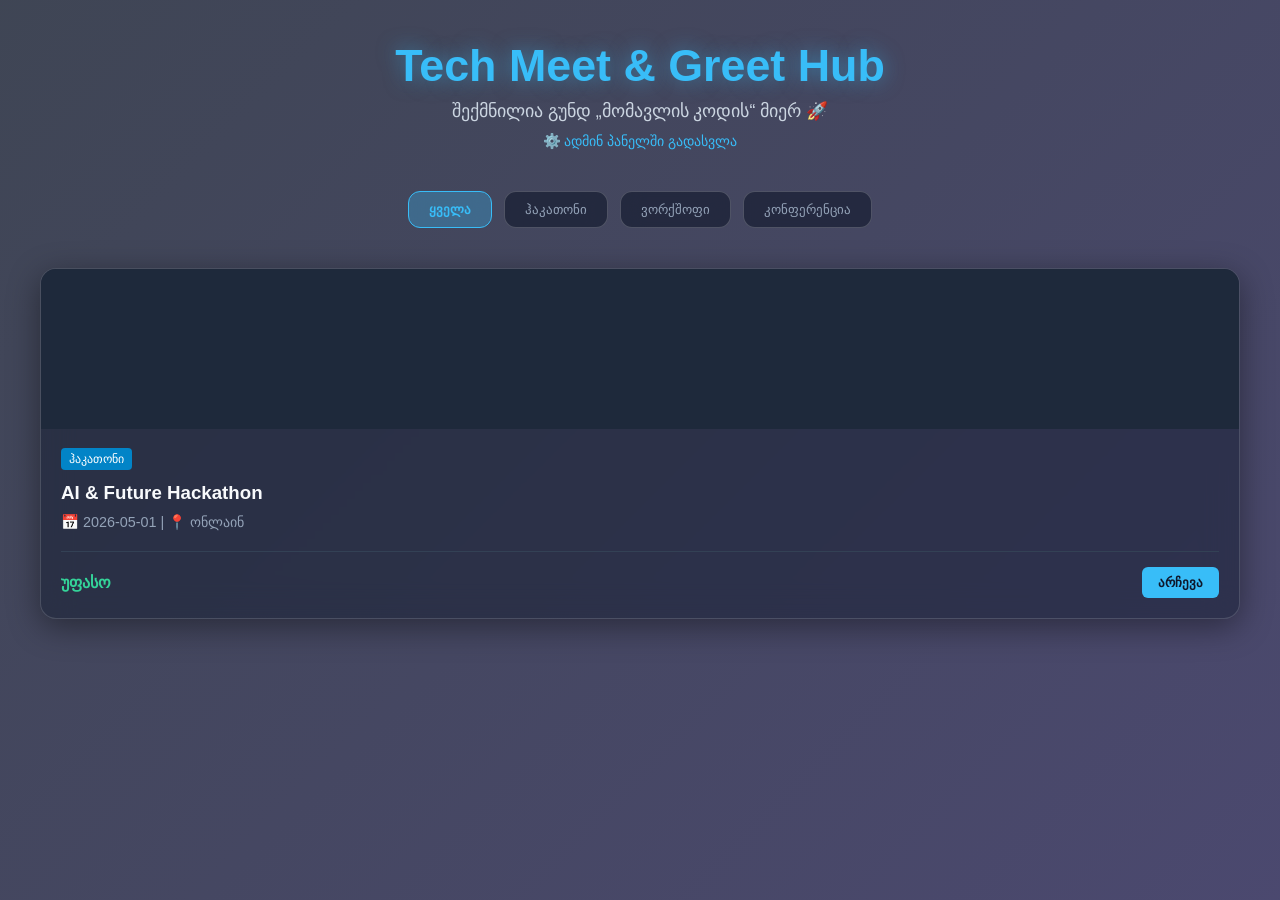
==== index.html @ 2d7cf1f2 "Add files via upload" ====
<!doctype html>
<html lang="ka">
  <head>
    <meta charset="UTF-8" />
    <meta name="viewport" content="width=device-width, initial-scale=1.0" />
    <title>Tech Meet & Greet Hub | მომავლის კოდი</title>
    <link rel="stylesheet" href="style.css" />
  </head>
  <body>
    <header>
      <h1>Tech Meet & Greet Hub</h1>
      <p>შექმნილია გუნდ „მომავლის კოდის“ მიერ 🚀</p>
      <p>
        <a
          href="admin.html"
          style="color: #38bdf8; text-decoration: none; font-size: 0.9rem"
          >⚙️ ადმინ პანელში გადასვლა</a
        >
      </p>
    </header>

    <main class="container">
      <!-- ფილტრების ვიზუალური UI -->
      <section class="filters">
        <button class="filter-btn active" data-filter="all">ყველა</button>
        <button class="filter-btn" data-filter="ჰაკათონი">ჰაკათონი</button>
        <button class="filter-btn" data-filter="ვორქშოფი">ვორქშოფი</button>
        <button class="filter-btn" data-filter="კონფერენცია">
          კონფერენცია
        </button>
      </section>

      <!-- კატალოგის Grid -->
      <section class="events-grid" id="eventsGrid">
        <div class="event-card">
          <div
            class="card-img"
            style="background-color: #1e293b; height: 160px"
          ></div>
          <div class="card-content" style="padding: 20px">
            <span
              class="badge"
              style="
                background: #0284c7;
                color: #fff;
                padding: 4px 8px;
                border-radius: 4px;
                font-size: 0.75rem;
              "
              >ჰაკათონი</span
            >
            <h3 style="margin: 15px 0 10px 0; color: #f8fafc">
              AI & Future Hackathon
            </h3>
            <p
              class="date"
              style="color: #94a3b8; font-size: 0.9rem; margin-bottom: 20px"
            >
              📅 2026-05-01 | 📍 ონლაინ
            </p>
            <div
              class="card-footer"
              style="
                display: flex;
                justify-content: space-between;
                align-items: center;
                border-top: 1px solid #334155;
                padding-top: 15px;
              "
            >
              <span class="price" style="color: #34d399; font-weight: bold"
                >უფასო</span
              >
              <button
                class="book-btn"
                style="
                  background: #38bdf8;
                  color: #0f172a;
                  border: none;
                  padding: 8px 16px;
                  border-radius: 6px;
                  font-weight: bold;
                  cursor: pointer;
                "
              >
                არჩევა
              </button>
            </div>
          </div>
        </div>
      </section>
    </main>
  </body>
</html>
---- style.css ----
* {
  margin: 0;
  padding: 0;
  box-sizing: border-box;
  font-family: "Segoe UI", Tahoma, Geneva, Verdana, sans-serif;
}

body {
  /* ვუმატებთ ფერად ფონს და ფონურ ტექნოლოგიურ სურათს, რომ მინის ეფექტი გამოჩნდეს */
  background:
    linear-gradient(135deg, rgba(15, 23, 42, 0.8), rgba(30, 27, 75, 0.8)),
    url("https://images.unsplash.com/photo-1518770660439-4636190af475?auto=format&fit=crop&w=1920&q=80");
  background-size: cover;
  background-position: center;
  background-attachment: fixed;
  color: #f8fafc;
  padding: 40px 20px;
  min-height: 100vh;
}

header {
  text-align: center;
  margin-bottom: 40px;
}

header h1 {
  font-size: 2.8rem;
  color: #38bdf8;
  margin-bottom: 10px;
  text-shadow: 0 0 20px rgba(56, 189, 248, 0.5);
}

header p {
  color: #cbd5e1;
  font-size: 1.1rem;
  margin-bottom: 8px;
}

.container {
  max-width: 1200px;
  margin: 0 auto;
}

.filters {
  display: flex;
  gap: 12px;
  justify-content: center;
  margin-bottom: 40px;
  flex-wrap: wrap;
}

.filter-btn {
  background: rgba(15, 23, 42, 0.6);
  backdrop-filter: blur(10px);
  -webkit-backdrop-filter: blur(10px);
  color: #94a3b8;
  border: 1px solid rgba(255, 255, 255, 0.2);
  padding: 10px 20px;
  border-radius: 12px;
  cursor: pointer;
  transition: all 0.3s ease;
}

.filter-btn:hover,
.filter-btn.active {
  background: rgba(56, 189, 248, 0.3);
  color: #38bdf8;
  border-color: #38bdf8;
  font-weight: 600;
}

.events-grid {
  display: grid;
  grid-template-columns: repeat(auto-fit, minmax(300px, 1fr));
  gap: 25px;
}

/* მინის გამჭვირვალე ბარათები */
.event-card {
  background: rgba(15, 23, 42, 0.45);
  backdrop-filter: blur(16px);
  -webkit-backdrop-filter: blur(16px);
  border: 1px solid rgba(255, 255, 255, 0.15);
  border-radius: 16px;
  overflow: hidden;
  box-shadow: 0 8px 32px 0 rgba(0, 0, 0, 0.4);
  transition:
    transform 0.3s ease,
    border-color 0.3s ease;
}

.event-card:hover {
  transform: translateY(-5px);
  border-color: rgba(56, 189, 248, 0.6);
}
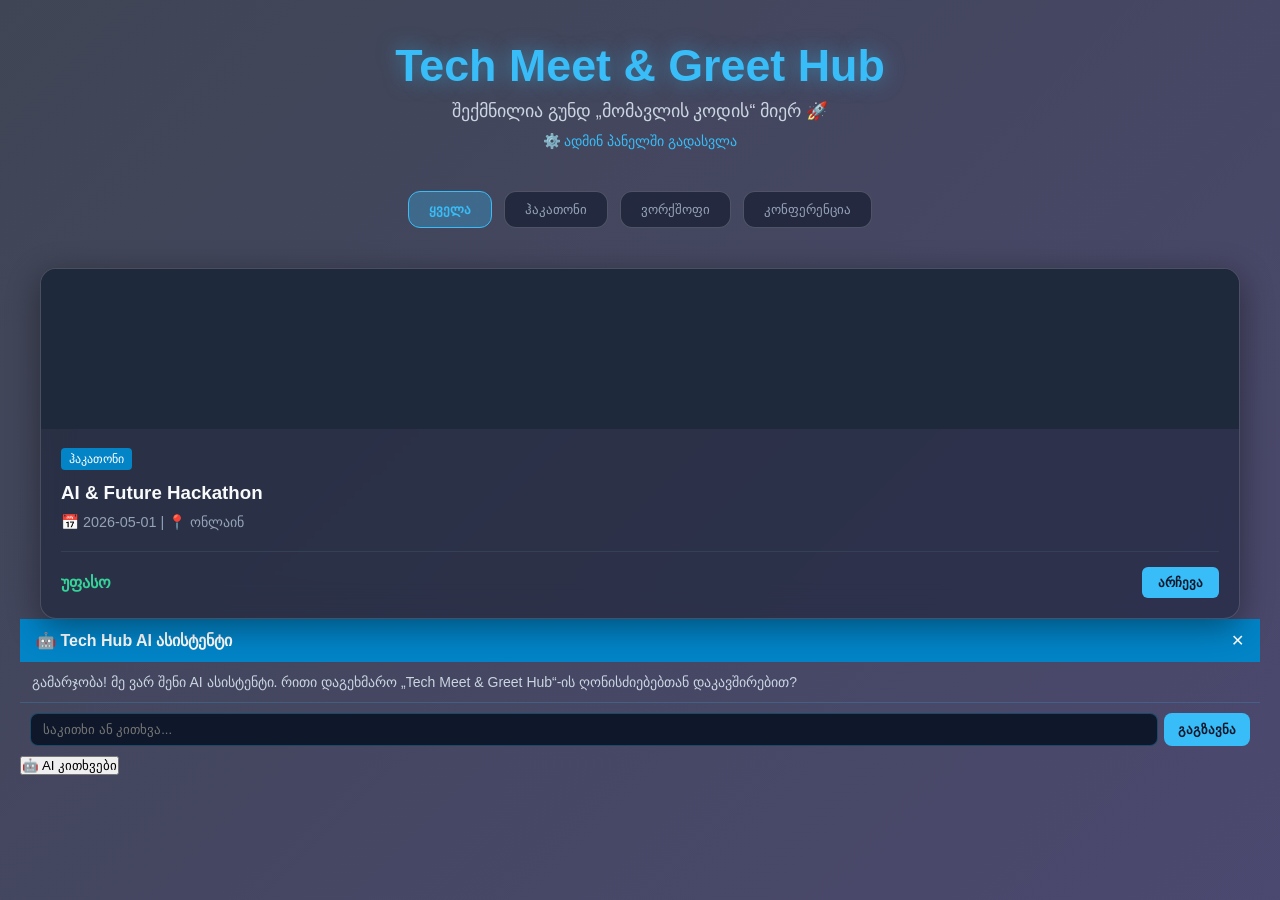
==== commit cca9b82d: "Implement AI chat widget in index.html Added AI chat widget for user interaction." ====
--- a/index.html
+++ b/index.html
@@ -25,18 +25,14 @@
         <button class="filter-btn active" data-filter="all">ყველა</button>
         <button class="filter-btn" data-filter="ჰაკათონი">ჰაკათონი</button>
         <button class="filter-btn" data-filter="ვორქშოფი">ვორქშოფი</button>
-        <button class="filter-btn" data-filter="კონფერენცია">
-          კონფერენცია
-        </button>
+        <button class="filter-btn" data-filter="კონფერენცია">კონფერენცია</button>
       </section>
 
-      <!-- კატალოგის Grid -->
+      <!-- ღონისძიებების ბადე -->
       <section class="events-grid" id="eventsGrid">
+        <!-- ბარათები იტვირთება დინამიკურად events.json-დან -->
         <div class="event-card">
-          <div
-            class="card-img"
-            style="background-color: #1e293b; height: 160px"
-          ></div>
+          <div style="background-color: #1e293b; height: 160px"></div>
           <div class="card-content" style="padding: 20px">
             <span
               class="badge"
@@ -90,5 +86,48 @@
         </div>
       </section>
     </main>
+
+    <!-- AI Chat Widget HTML -->
+    <div class="ai-chat-widget">
+      <div class="ai-chat-box" id="aiChatBox">
+        <div style="background: #0284c7; padding: 12px 16px; color: #fff; font-weight: bold; display: flex; justify-content: space-between; align-items: center;">
+          <span>🤖 Tech Hub AI ასისტენტი</span>
+          <button onclick="toggleAIChat()" style="background: none; border: none; color: #fff; font-size: 16px; cursor: pointer;">✕</button>
+        </div>
+        <div style="flex: 1; padding: 12px; overflow-y: auto; color: #cbd5e1; font-size: 14px;" id="aiChatMessages">
+          გამარჯობა! მე ვარ შენი AI ასისტენტი. რითი დაგეხმარო „Tech Meet & Greet Hub“-ის ღონისძიებებთან დაკავშირებით?
+        </div>
+        <div style="padding: 10px; border-top: 1px solid rgba(56, 189, 248, 0.2); display: flex; gap: 6px;">
+          <input type="text" id="aiUserInput" placeholder="საკითხი ან კითხვა..." style="flex: 1; background: #0f172a; border: 1px solid rgba(56, 189, 248, 0.3); padding: 8px 12px; border-radius: 8px; color: #fff; font-size: 13px; outline: none;" />
+          <button onclick="sendAIMessage()" style="background: #38bdf8; color: #0f172a; border: none; padding: 8px 14px; border-radius: 8px; font-weight: bold; cursor: pointer;">გაგზავნა</button>
+        </div>
+      </div>
+      <button class="ai-chat-btn" onclick="toggleAIChat()">
+        <span>🤖</span> AI კითხვები
+      </button>
+    </div>
+
+    <script>
+      function toggleAIChat() {
+        const box = document.getElementById('aiChatBox');
+        box.classList.toggle('active');
+      }
+
+      function sendAIMessage() {
+        const input = document.getElementById('aiUserInput');
+        const messages = document.getElementById('aiChatMessages');
+        if (!input.value.trim()) return;
+
+        messages.innerHTML += `<div style="margin-bottom: 8px; text-align: right;"><span style="background: #0284c7; color: #fff; padding: 6px 10px; border-radius: 8px; display: inline-block;">${input.value}</span></div>`;
+        
+        const userText = input.value;
+        input.value = '';
+
+        setTimeout(() => {
+          messages.innerHTML += `<div style="margin-bottom: 8px; text-align: left;"><span style="background: #1e293b; color: #38bdf8; padding: 6px 10px; border-radius: 8px; display: inline-block; border: 1px solid rgba(56,189,248,0.2);">მესმის შენი! „${userText}“-თან დაკავშირებით უახლოეს ვორქშოფებზე ინფორმაციას მალე მოგაწვდი.</span></div>`;
+          messages.scrollTop = messages.scrollHeight;
+        }, 600);
+      }
+    </script>
   </body>
 </html>
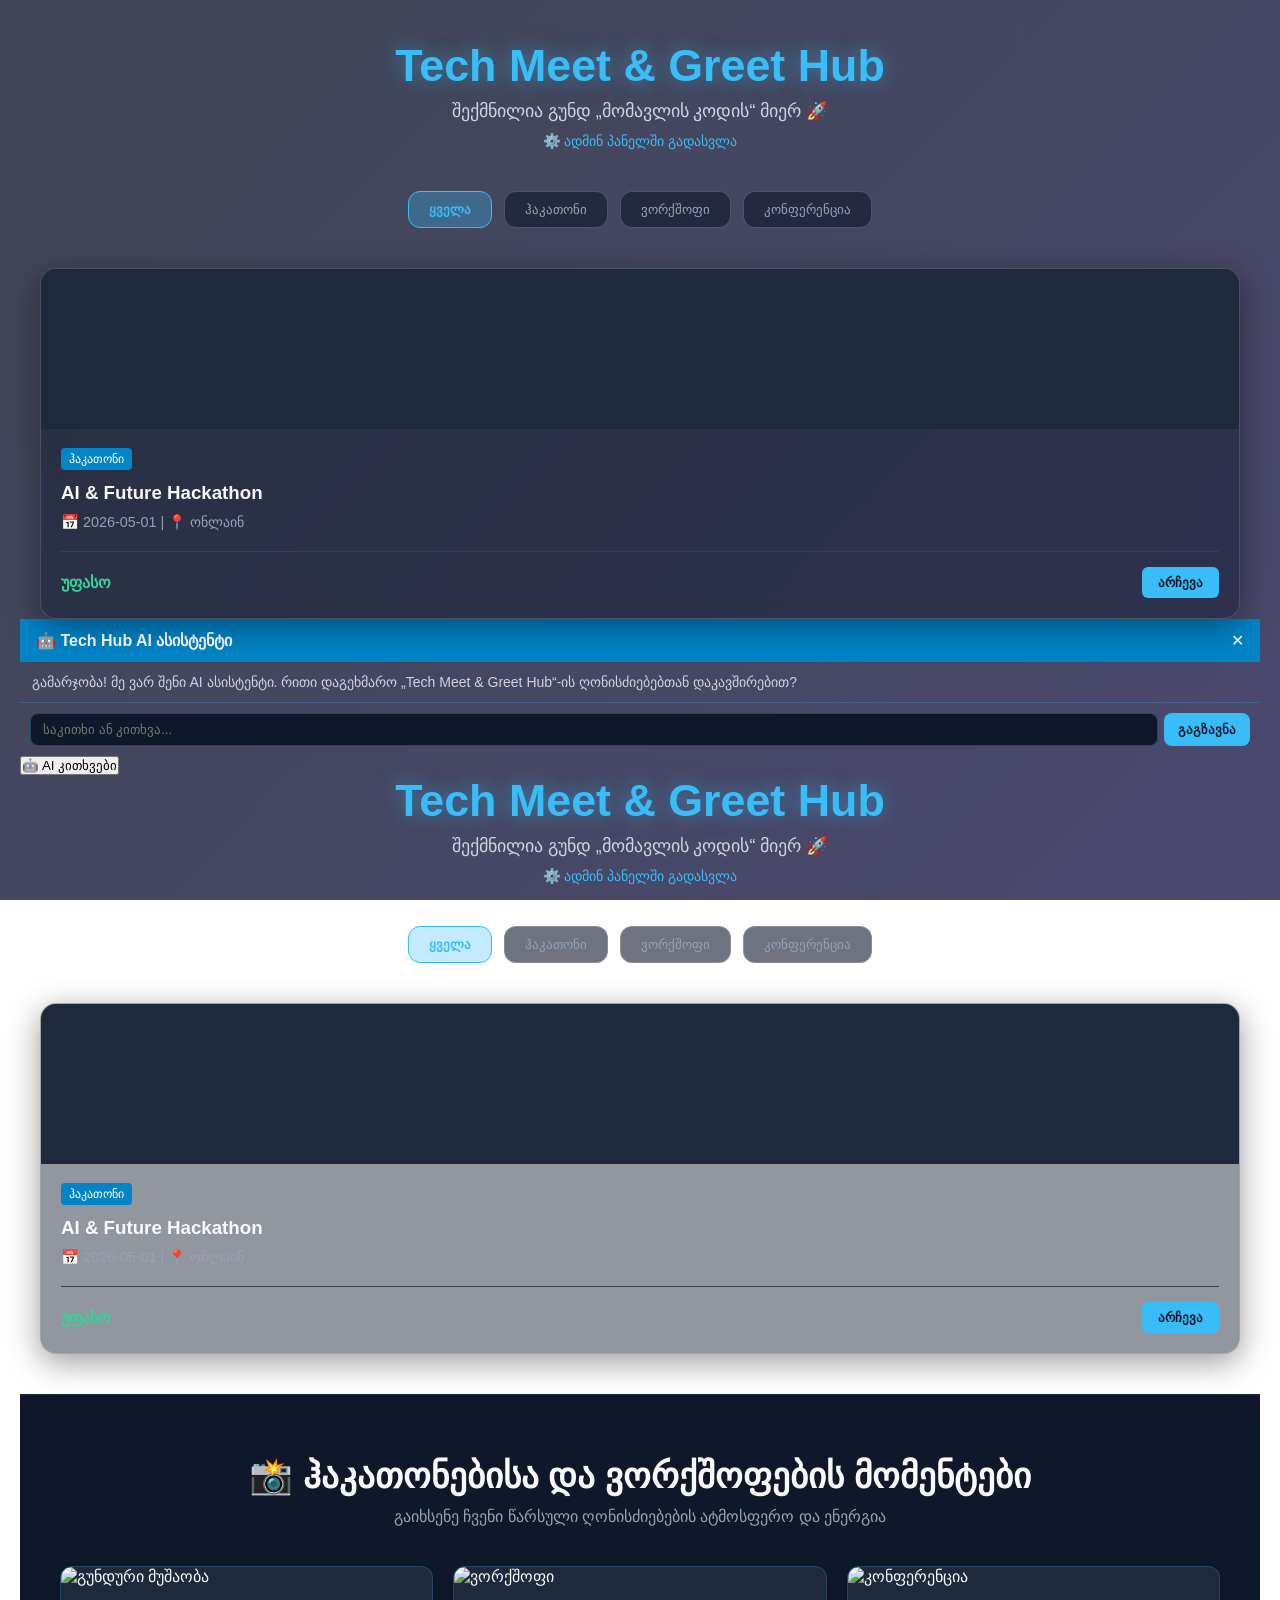
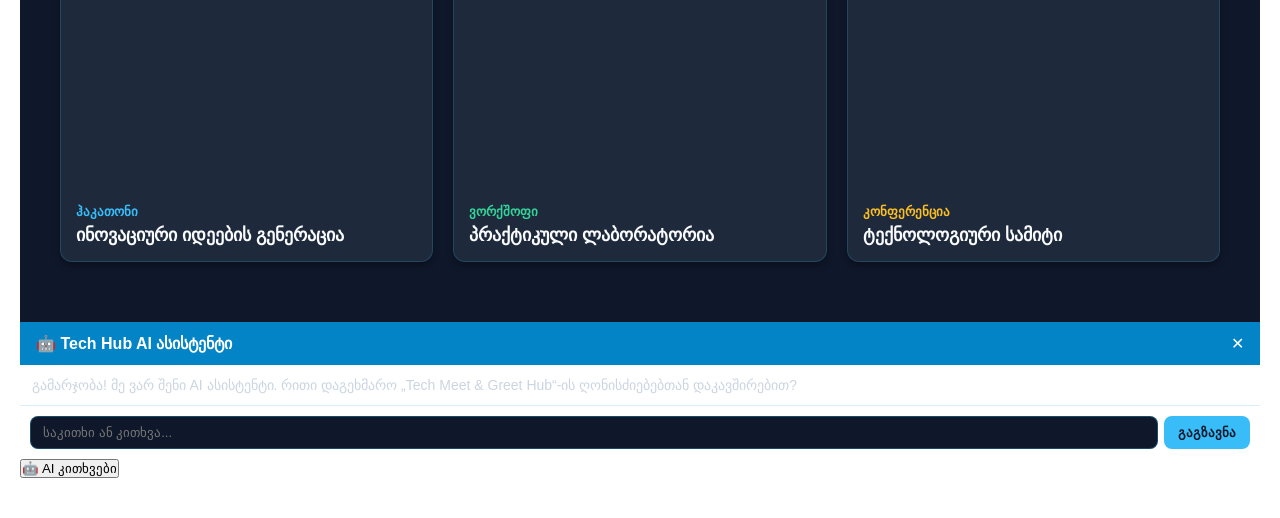
==== commit 56ac874b: "Update index.html" ====
--- a/index.html
+++ b/index.html
@@ -128,6 +128,176 @@
           messages.scrollTop = messages.scrollHeight;
         }, 600);
       }
+    </script><!doctype html>
+<html lang="ka">
+  <head>
+    <meta charset="UTF-8" />
+    <meta name="viewport" content="width=device-width, initial-scale=1.0" />
+    <title>Tech Meet & Greet Hub | მომავლის კოდი</title>
+    <link rel="stylesheet" href="style.css" />
+  </head>
+  <body>
+    <header>
+      <h1>Tech Meet & Greet Hub</h1>
+      <p>შექმნილია გუნდ „მომავლის კოდის“ მიერ 🚀</p>
+      <p>
+        <a
+          href="admin.html"
+          style="color: #38bdf8; text-decoration: none; font-size: 0.9rem"
+          >⚙️ ადმინ პანელში გადასვლა</a
+        >
+      </p>
+    </header>
+
+    <main class="container">
+      <!-- ფილტრების ვიზუალური UI -->
+      <section class="filters">
+        <button class="filter-btn active" data-filter="all">ყველა</button>
+        <button class="filter-btn" data-filter="ჰაკათონი">ჰაკათონი</button>
+        <button class="filter-btn" data-filter="ვორქშოფი">ვორქშოფი</button>
+        <button class="filter-btn" data-filter="კონფერენცია">კონფერენცია</button>
+      </section>
+
+      <!-- ღონისძიებების ბადე -->
+      <section class="events-grid" id="eventsGrid">
+        <div class="event-card">
+          <div style="background-color: #1e293b; height: 160px"></div>
+          <div class="card-content" style="padding: 20px">
+            <span
+              class="badge"
+              style="
+                background: #0284c7;
+                color: #fff;
+                padding: 4px 8px;
+                border-radius: 4px;
+                font-size: 0.75rem;
+              "
+              >ჰაკათონი</span
+            >
+            <h3 style="margin: 15px 0 10px 0; color: #f8fafc">
+              AI & Future Hackathon
+            </h3>
+            <p
+              class="date"
+              style="color: #94a3b8; font-size: 0.9rem; margin-bottom: 20px"
+            >
+              📅 2026-05-01 | 📍 ონლაინ
+            </p>
+            <div
+              class="card-footer"
+              style="
+                display: flex;
+                justify-content: space-between;
+                align-items: center;
+                border-top: 1px solid #334155;
+                padding-top: 15px;
+              "
+            >
+              <span class="price" style="color: #34d399; font-weight: bold"
+                >უფასო</span
+              >
+              <button
+                class="book-btn"
+                style="
+                  background: #38bdf8;
+                  color: #0f172a;
+                  border: none;
+                  padding: 8px 16px;
+                  border-radius: 6px;
+                  font-weight: bold;
+                  cursor: pointer;
+                "
+              >
+                არჩევა
+              </button>
+            </div>
+          </div>
+        </div>
+      </section>
+    </main>
+
+    <!-- PHOTO GALLERY SECTION -->
+    <section class="gallery-section" style="padding: 60px 0; background-color: #0f172a; border-top: 1px solid #1e293b; margin-top: 40px;">
+        <div class="container" style="max-width: 1200px; margin: 0 auto; padding: 0 20px;">
+            <h2 style="color: #f8fafc; text-align: center; font-size: 2.2rem; margin-bottom: 10px;">📸 ჰაკათონებისა და ვორქშოფების მომენტები</h2>
+            <p style="color: #94a3b8; text-align: center; margin-bottom: 40px; font-size: 1rem;">გაიხსენე ჩვენი წარსული ღონისძიებების ატმოსფერო და ენერგია</p>
+            
+            <div class="gallery-grid" style="display: grid; grid-template-columns: repeat(auto-fit, minmax(300px, 1fr)); gap: 20px;">
+                
+                <!-- სურათი 1 -->
+                <div class="gallery-item" style="background: #1e293b; border-radius: 12px; overflow: hidden; border: 1px solid rgba(56,189,248,0.2); box-shadow: 0 4px 6px rgba(0,0,0,0.3);">
+                    <img src="https://images.unsplash.com/photo-1531482615713-2afd69097998?auto=format&fit=crop&w=600&q=80" alt="გუნდური მუშაობა" style="width: 100%; height: 220px; object-fit: cover; display: block;">
+                    <div style="padding: 15px;">
+                        <span style="color: #38bdf8; font-size: 0.8rem; font-weight: bold;">ჰაკათონი</span>
+                        <h4 style="color: #f8fafc; margin: 5px 0 0 0; font-size: 1.1rem;">ინოვაციური იდეების გენერაცია</h4>
+                    </div>
+                </div>
+                
+                <!-- სურათი 2 -->
+                <div class="gallery-item" style="background: #1e293b; border-radius: 12px; overflow: hidden; border: 1px solid rgba(56,189,248,0.2); box-shadow: 0 4px 6px rgba(0,0,0,0.3);">
+                    <img src="https://images.unsplash.com/photo-1517245386807-bb43f82c33c4?auto=format&fit=crop&w=600&q=80" alt="ვორქშოფი" style="width: 100%; height: 220px; object-fit: cover; display: block;">
+                    <div style="padding: 15px;">
+                        <span style="color: #34d399; font-size: 0.8rem; font-weight: bold;">ვორქშოფი</span>
+                        <h4 style="color: #f8fafc; margin: 5px 0 0 0; font-size: 1.1rem;">პრაქტიკული ლაბორატორია</h4>
+                    </div>
+                </div>
+                
+                <!-- სურათი 3 -->
+                <div class="gallery-item" style="background: #1e293b; border-radius: 12px; overflow: hidden; border: 1px solid rgba(56,189,248,0.2); box-shadow: 0 4px 6px rgba(0,0,0,0.3);">
+                    <img src="https://images.unsplash.com/photo-1540575467063-178a50c2df87?auto=format&fit=crop&w=600&q=80" alt="კონფერენცია" style="width: 100%; height: 220px; object-fit: cover; display: block;">
+                    <div style="padding: 15px;">
+                        <span style="color: #fbbf24; font-size: 0.8rem; font-weight: bold;">კონფერენცია</span>
+                        <h4 style="color: #f8fafc; margin: 5px 0 0 0; font-size: 1.1rem;">ტექნოლოგიური სამიტი</h4>
+                    </div>
+                </div>
+
+            </div>
+        </div>
+    </section>
+
+    <!-- AI Chat Widget HTML -->
+    <div class="ai-chat-widget">
+      <div class="ai-chat-box" id="aiChatBox">
+        <div style="background: #0284c7; padding: 12px 16px; color: #fff; font-weight: bold; display: flex; justify-content: space-between; align-items: center;">
+          <span>🤖 Tech Hub AI ასისტენტი</span>
+          <button onclick="toggleAIChat()" style="background: none; border: none; color: #fff; font-size: 16px; cursor: pointer;">✕</button>
+        </div>
+        <div style="flex: 1; padding: 12px; overflow-y: auto; color: #cbd5e1; font-size: 14px;" id="aiChatMessages">
+          გამარჯობა! მე ვარ შენი AI ასისტენტი. რითი დაგეხმარო „Tech Meet & Greet Hub“-ის ღონისძიებებთან დაკავშირებით?
+        </div>
+        <div style="padding: 10px; border-top: 1px solid rgba(56, 189, 248, 0.2); display: flex; gap: 6px;">
+          <input type="text" id="aiUserInput" placeholder="საკითხი ან კითხვა..." style="flex: 1; background: #0f172a; border: 1px solid rgba(56, 189, 248, 0.3); padding: 8px 12px; border-radius: 8px; color: #fff; font-size: 13px; outline: none;" />
+          <button onclick="sendAIMessage()" style="background: #38bdf8; color: #0f172a; border: none; padding: 8px 14px; border-radius: 8px; font-weight: bold; cursor: pointer;">გაგზავნა</button>
+        </div>
+      </div>
+      <button class="ai-chat-btn" onclick="toggleAIChat()">
+        <span>🤖</span> AI კითხვები
+      </button>
+    </div>
+
+    <script>
+      function toggleAIChat() {
+        const box = document.getElementById('aiChatBox');
+        box.classList.toggle('active');
+      }
+
+      function sendAIMessage() {
+        const input = document.getElementById('aiUserInput');
+        const messages = document.getElementById('aiChatMessages');
+        if (!input.value.trim()) return;
+
+        messages.innerHTML += `<div style="margin-bottom: 8px; text-align: right;"><span style="background: #0284c7; color: #fff; padding: 6px 10px; border-radius: 8px; display: inline-block;">${input.value}</span></div>`;
+        
+        const userText = input.value;
+        input.value = '';
+
+        setTimeout(() => {
+          messages.innerHTML += `<div style="margin-bottom: 8px; text-align: left;"><span style="background: #1e293b; color: #38bdf8; padding: 6px 10px; border-radius: 8px; display: inline-block; border: 1px solid rgba(56,189,248,0.2);">მესმის შენი! „${userText}“-თან დაკავშირებით უახლოეს ვორქშოფებზე ინფორმაციას მალე მოგაწვდი.</span></div>`;
+          messages.scrollTop = messages.scrollHeight;
+        }, 600);
+      }
     </script>
   </body>
 </html>
+  </body>
+</html>
